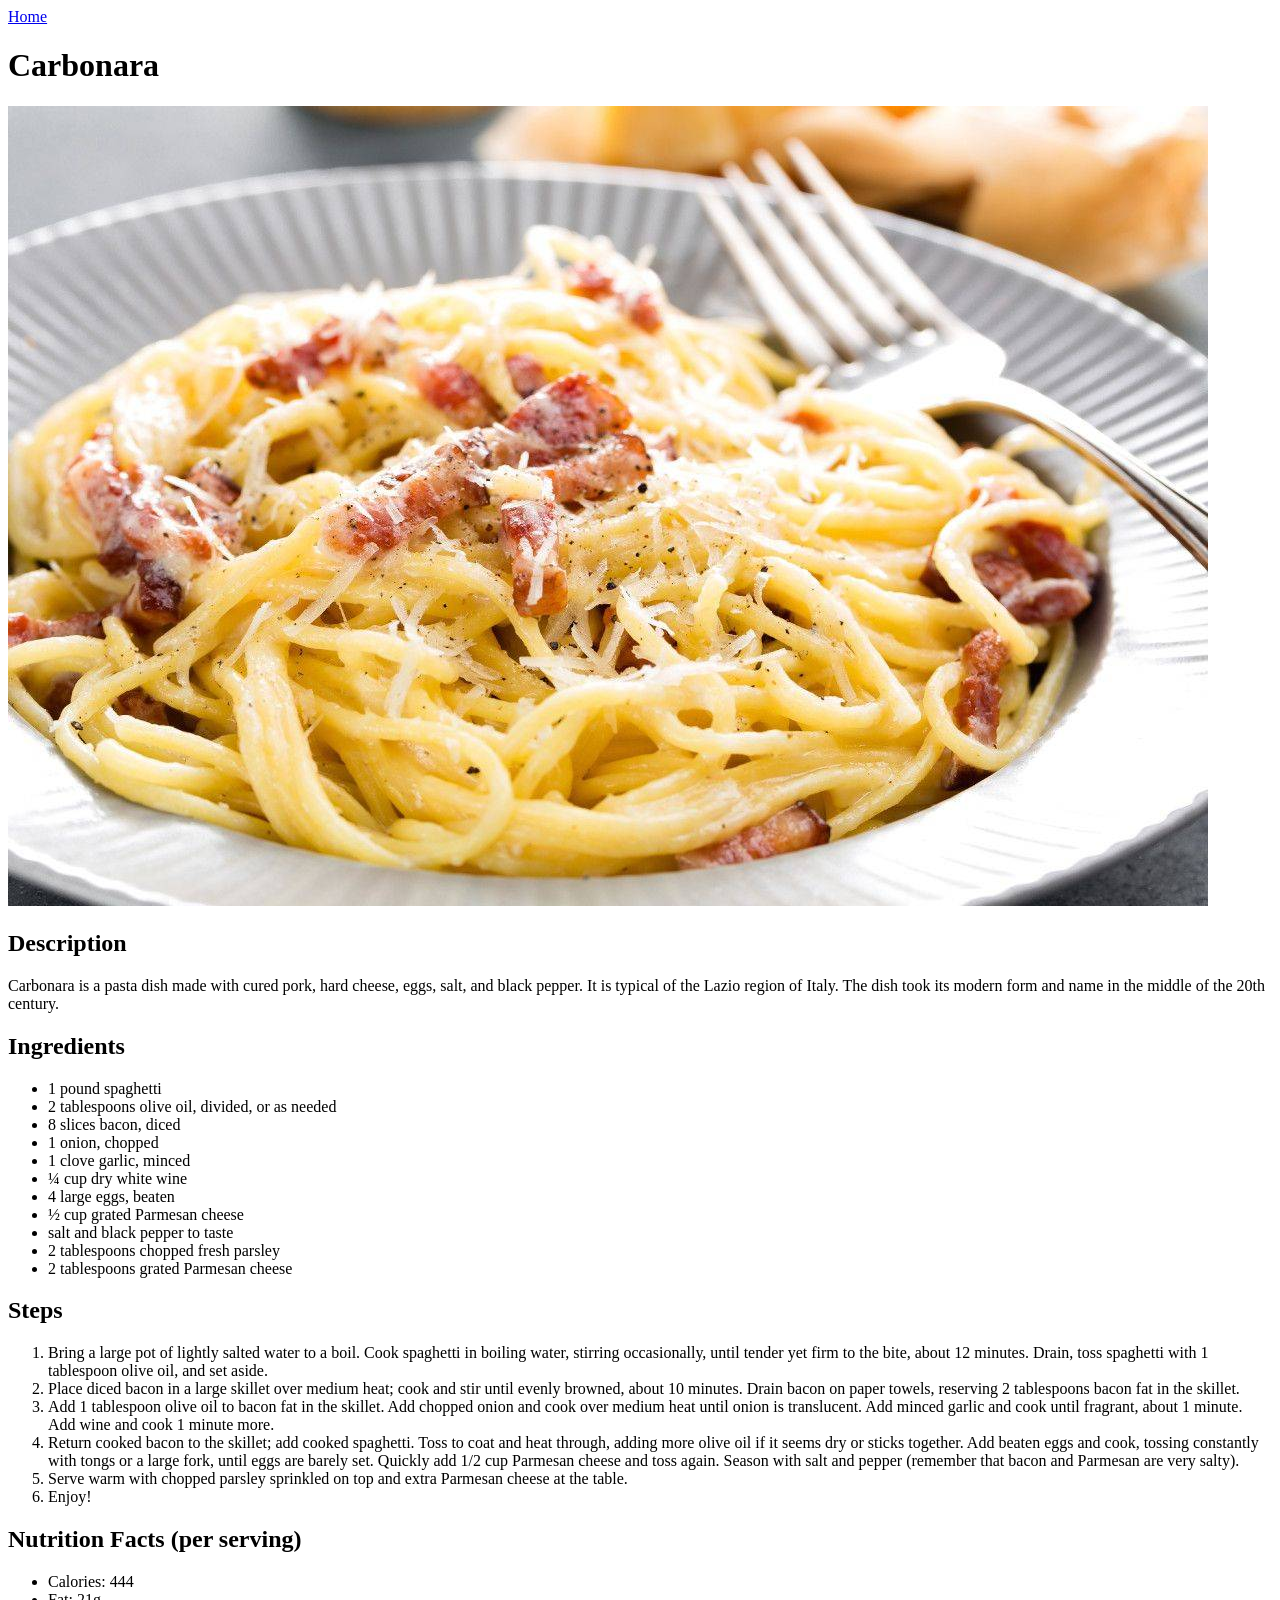
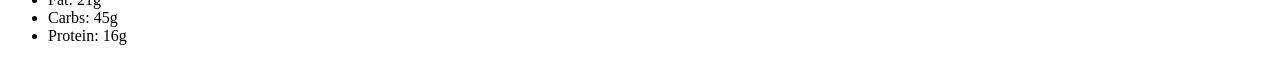
==== recipes/carbonara.html @ 5f9a7a62 "Add Carbonara Recipe Added the carbonara.jpg image and the carbonara.html file, and added all the re" ====
<!DOCTYPE html>
<html lang="en">
<head>
    <meta charset="UTF-8">
    <meta name="viewport" content="width=device-width, initial-scale=1.0">
    <title>Carbonara Recipe</title>
</head>
<body>
    <a href="../index.html">Home</a>
    <h1>Carbonara</h1>
    <img src="./images/Carbonara.jpg" alt="A delicious plate of Carbonara">
    <h2>Description</h2>
    <p>
        Carbonara is a pasta dish made with cured pork, hard cheese, eggs, salt, and black pepper.
        It is typical of the Lazio region of Italy. The dish took its modern form and name in the middle of the 20th century.
    </p>
    <h2>Ingredients</h2>
    <ul>
        <li>1 pound spaghetti</li>
        <li>2 tablespoons olive oil, divided, or as needed</li>
        <li>8 slices bacon, diced</li>
        <li>1 onion, chopped</li>
        <li>1 clove garlic, minced</li>
        <li>¼ cup dry white wine</li>
        <li>4 large eggs, beaten</li>
        <li>½ cup grated Parmesan cheese</li>
        <li>salt and black pepper to taste</li>
        <li>2 tablespoons chopped fresh parsley</li>
        <li>2 tablespoons grated Parmesan cheese</li>
    </ul>
    <h2>Steps</h2>
    <ol>
        <li>Bring a large pot of lightly salted water to a boil. Cook spaghetti in boiling water, stirring occasionally, until tender yet firm to the bite, about 12 minutes. Drain, toss spaghetti with 1 tablespoon olive oil, and set aside.</li>
        <li>Place diced bacon in a large skillet over medium heat; cook and stir until evenly browned, about 10 minutes. Drain bacon on paper towels, reserving 2 tablespoons bacon fat in the skillet.</li>
        <li>Add 1 tablespoon olive oil to bacon fat in the skillet. Add chopped onion and cook over medium heat until onion is translucent. Add minced garlic and cook until fragrant, about 1 minute. Add wine and cook 1 minute more.</li>
        <li>Return cooked bacon to the skillet; add cooked spaghetti. Toss to coat and heat through, adding more olive oil if it seems dry or sticks together. Add beaten eggs and cook, tossing constantly with tongs or a large fork, until eggs are barely set. Quickly add 1/2 cup Parmesan cheese and toss again. Season with salt and pepper (remember that bacon and Parmesan are very salty).</li>
        <li>Serve warm with chopped parsley sprinkled on top and extra Parmesan cheese at the table.</li>
        <li>Enjoy!</li>
    </ol>
    <h2>Nutrition Facts (per serving)</h2>
    <ul>
        <li>Calories: 444</li>
        <li>Fat: 21g</li>
        <li>Carbs: 45g</li>
        <li>Protein: 16g</li>
    </ul>
</body>
</html>
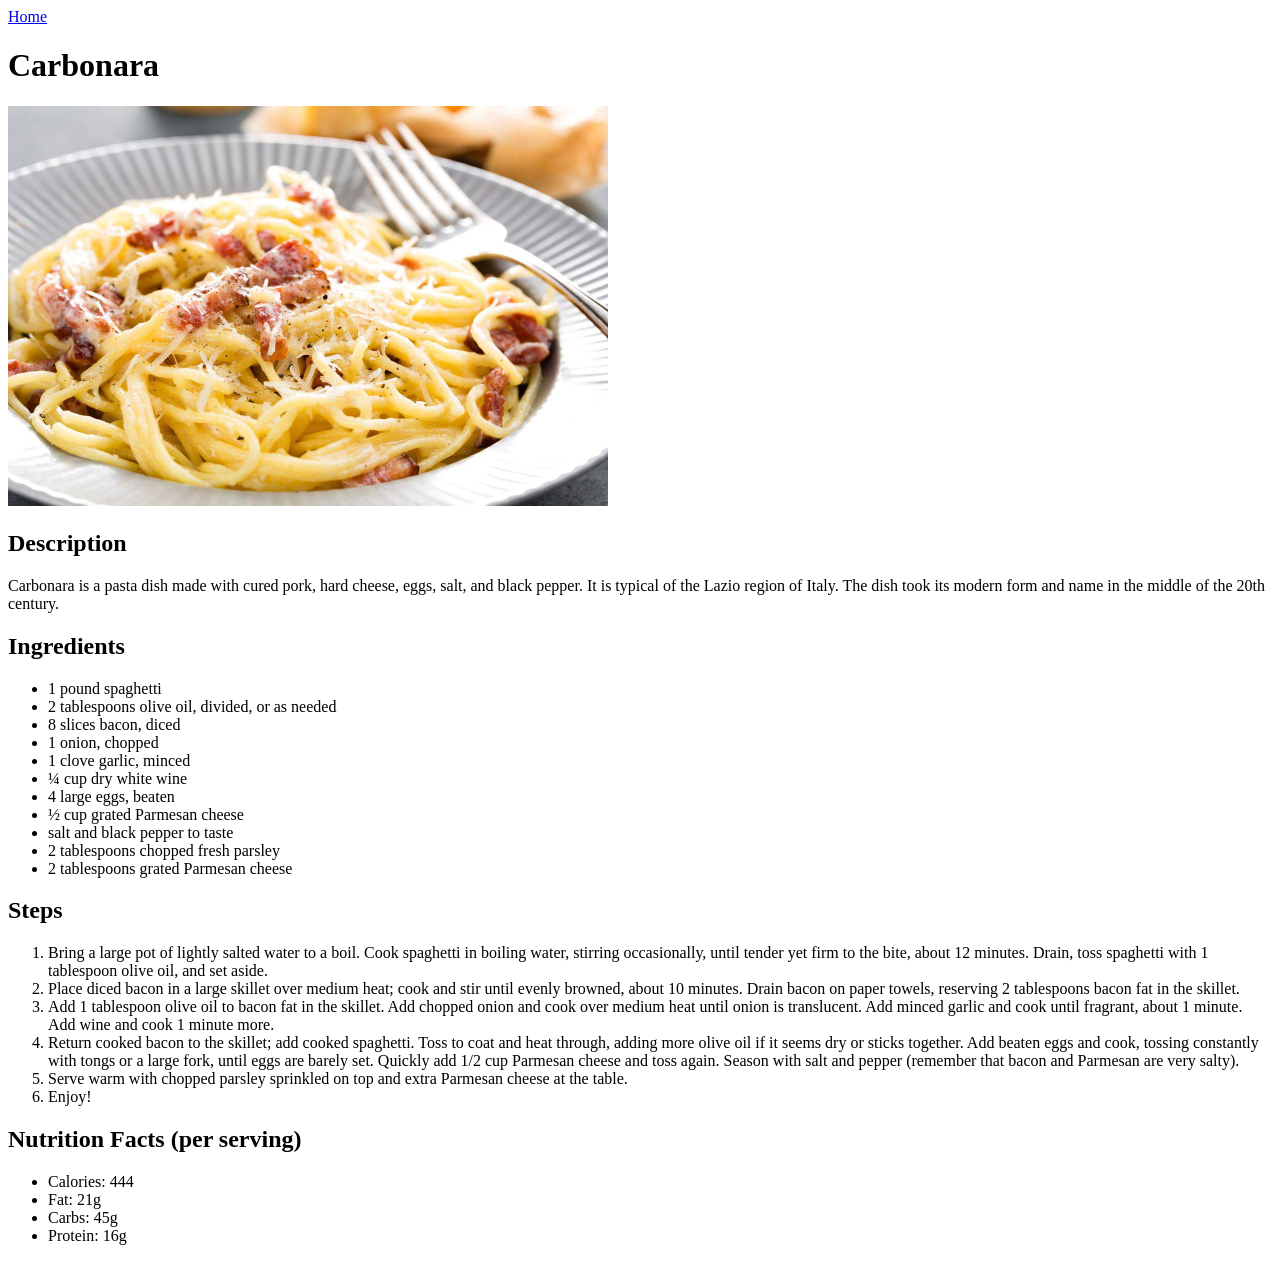
==== commit 74bc7d20: "Change size of all recipe images" ====
--- a/recipes/carbonara.html
+++ b/recipes/carbonara.html
@@ -8,7 +8,7 @@
 <body>
     <a href="../index.html">Home</a>
     <h1>Carbonara</h1>
-    <img src="./images/Carbonara.jpg" alt="A delicious plate of Carbonara">
+    <img src="./images/carbonara.jpg" alt="A delicious plate of Carbonara" width="600">
     <h2>Description</h2>
     <p>
         Carbonara is a pasta dish made with cured pork, hard cheese, eggs, salt, and black pepper.
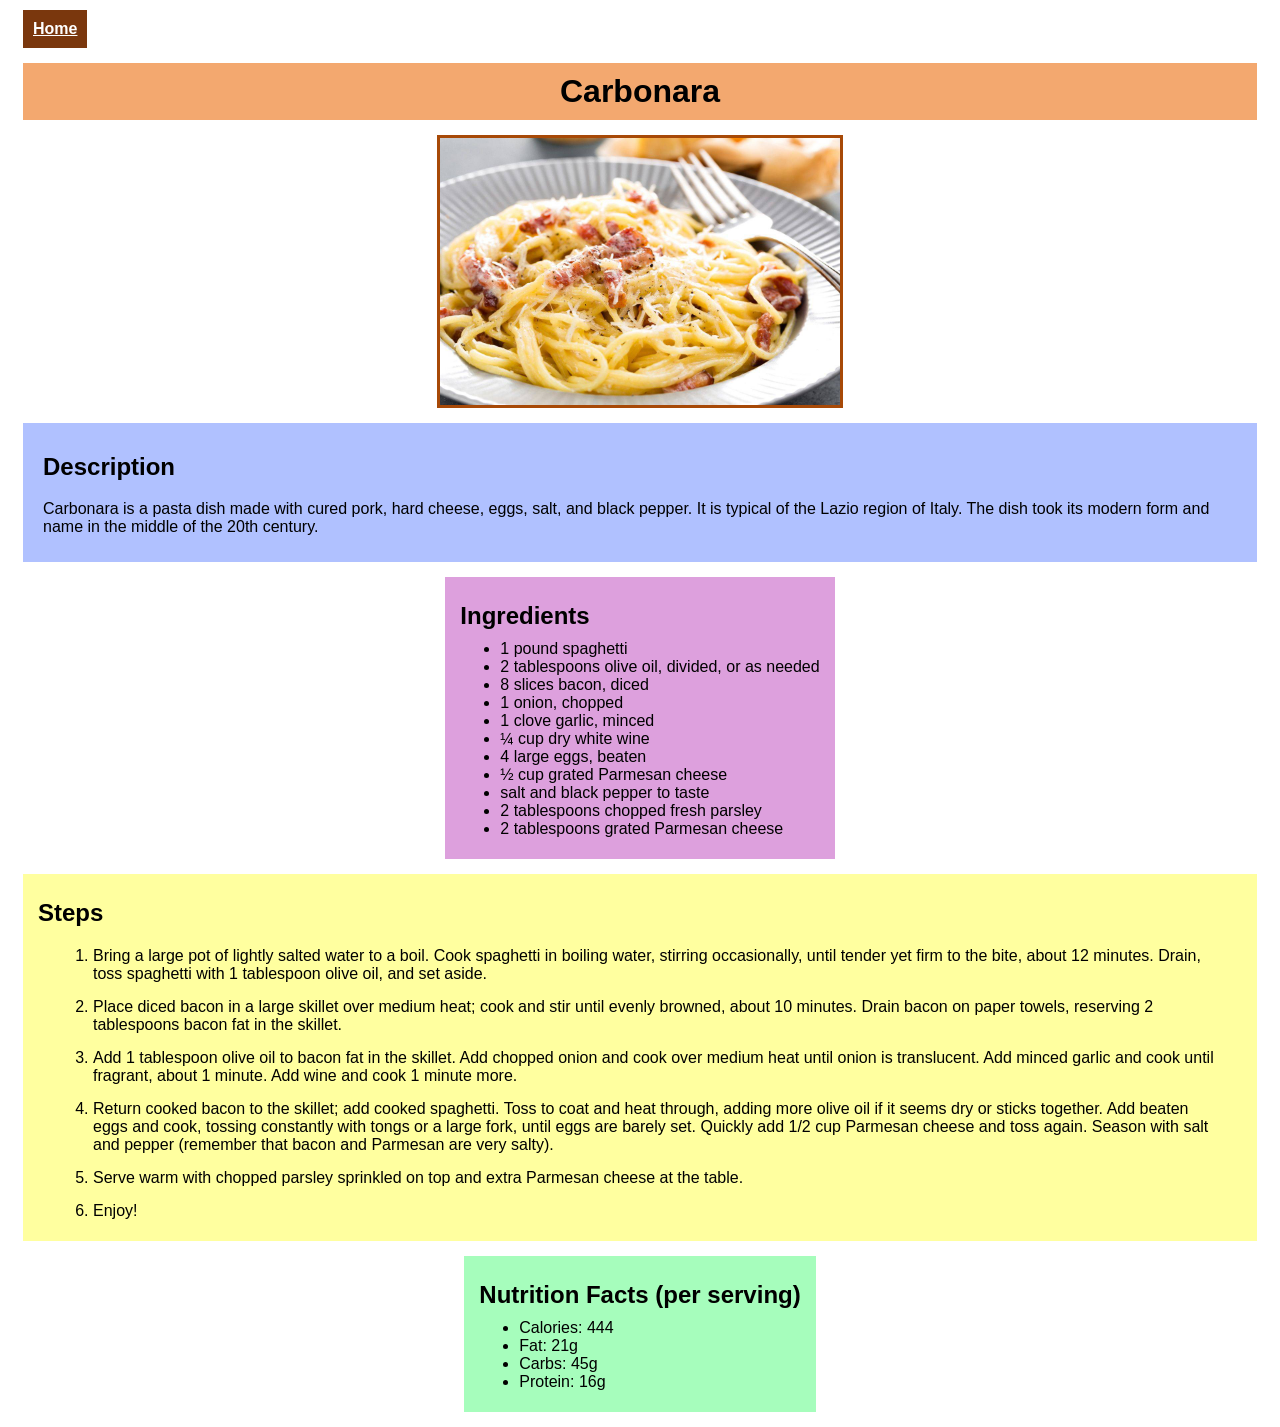
==== commit bc9bc03a: "Add css styling to all pages Created the style.css file and linked it to all .html files. Added clas" ====
--- a/recipes/carbonara.html
+++ b/recipes/carbonara.html
@@ -4,45 +4,61 @@
     <meta charset="UTF-8">
     <meta name="viewport" content="width=device-width, initial-scale=1.0">
     <title>Carbonara Recipe</title>
+    <link rel="stylesheet" href="../style.css">
 </head>
 <body>
-    <a href="../index.html">Home</a>
-    <h1>Carbonara</h1>
-    <img src="./images/carbonara.jpg" alt="A delicious plate of Carbonara" width="600">
-    <h2>Description</h2>
-    <p>
-        Carbonara is a pasta dish made with cured pork, hard cheese, eggs, salt, and black pepper.
-        It is typical of the Lazio region of Italy. The dish took its modern form and name in the middle of the 20th century.
-    </p>
-    <h2>Ingredients</h2>
-    <ul>
-        <li>1 pound spaghetti</li>
-        <li>2 tablespoons olive oil, divided, or as needed</li>
-        <li>8 slices bacon, diced</li>
-        <li>1 onion, chopped</li>
-        <li>1 clove garlic, minced</li>
-        <li>¼ cup dry white wine</li>
-        <li>4 large eggs, beaten</li>
-        <li>½ cup grated Parmesan cheese</li>
-        <li>salt and black pepper to taste</li>
-        <li>2 tablespoons chopped fresh parsley</li>
-        <li>2 tablespoons grated Parmesan cheese</li>
-    </ul>
-    <h2>Steps</h2>
-    <ol>
-        <li>Bring a large pot of lightly salted water to a boil. Cook spaghetti in boiling water, stirring occasionally, until tender yet firm to the bite, about 12 minutes. Drain, toss spaghetti with 1 tablespoon olive oil, and set aside.</li>
-        <li>Place diced bacon in a large skillet over medium heat; cook and stir until evenly browned, about 10 minutes. Drain bacon on paper towels, reserving 2 tablespoons bacon fat in the skillet.</li>
-        <li>Add 1 tablespoon olive oil to bacon fat in the skillet. Add chopped onion and cook over medium heat until onion is translucent. Add minced garlic and cook until fragrant, about 1 minute. Add wine and cook 1 minute more.</li>
-        <li>Return cooked bacon to the skillet; add cooked spaghetti. Toss to coat and heat through, adding more olive oil if it seems dry or sticks together. Add beaten eggs and cook, tossing constantly with tongs or a large fork, until eggs are barely set. Quickly add 1/2 cup Parmesan cheese and toss again. Season with salt and pepper (remember that bacon and Parmesan are very salty).</li>
-        <li>Serve warm with chopped parsley sprinkled on top and extra Parmesan cheese at the table.</li>
-        <li>Enjoy!</li>
-    </ol>
-    <h2>Nutrition Facts (per serving)</h2>
-    <ul>
-        <li>Calories: 444</li>
-        <li>Fat: 21g</li>
-        <li>Carbs: 45g</li>
-        <li>Protein: 16g</li>
-    </ul>
+    <div class="home">
+        <a href="../index.html">Home</a>
+    </div>
+
+    <h1 class="recipe-title">Carbonara</h1>
+    <img src="./images/carbonara.jpg" alt="A delicious plate of Carbonara">
+
+    <div class="description">
+        <h2>Description</h2>
+        <p>
+            Carbonara is a pasta dish made with cured pork, hard cheese, eggs, salt, and black pepper.
+            It is typical of the Lazio region of Italy. The dish took its modern form and name in the middle of the 20th century.
+        </p>
+    </div>
+
+    <div class="ingredients">
+        <h2>Ingredients</h2>
+        <ul>
+            <li>1 pound spaghetti</li>
+            <li>2 tablespoons olive oil, divided, or as needed</li>
+            <li>8 slices bacon, diced</li>
+            <li>1 onion, chopped</li>
+            <li>1 clove garlic, minced</li>
+            <li>¼ cup dry white wine</li>
+            <li>4 large eggs, beaten</li>
+            <li>½ cup grated Parmesan cheese</li>
+            <li>salt and black pepper to taste</li>
+            <li>2 tablespoons chopped fresh parsley</li>
+            <li>2 tablespoons grated Parmesan cheese</li>
+        </ul>
+    </div>
+
+    <div class="steps">
+        <h2>Steps</h2>
+        <ol>
+            <li>Bring a large pot of lightly salted water to a boil. Cook spaghetti in boiling water, stirring occasionally, until tender yet firm to the bite, about 12 minutes. Drain, toss spaghetti with 1 tablespoon olive oil, and set aside.</li>
+            <li>Place diced bacon in a large skillet over medium heat; cook and stir until evenly browned, about 10 minutes. Drain bacon on paper towels, reserving 2 tablespoons bacon fat in the skillet.</li>
+            <li>Add 1 tablespoon olive oil to bacon fat in the skillet. Add chopped onion and cook over medium heat until onion is translucent. Add minced garlic and cook until fragrant, about 1 minute. Add wine and cook 1 minute more.</li>
+            <li>Return cooked bacon to the skillet; add cooked spaghetti. Toss to coat and heat through, adding more olive oil if it seems dry or sticks together. Add beaten eggs and cook, tossing constantly with tongs or a large fork, until eggs are barely set. Quickly add 1/2 cup Parmesan cheese and toss again. Season with salt and pepper (remember that bacon and Parmesan are very salty).</li>
+            <li>Serve warm with chopped parsley sprinkled on top and extra Parmesan cheese at the table.</li>
+            <li>Enjoy!</li>
+        </ol>
+    </div>
+
+    <div class="nutrition">
+        <h2>Nutrition Facts (per serving)</h2>
+        <ul>
+            <li>Calories: 444</li>
+            <li>Fat: 21g</li>
+            <li>Carbs: 45g</li>
+            <li>Protein: 16g</li>
+        </ul>
+    </div>
 </body>
 </html>
--- a/style.css
+++ b/style.css
@@ -0,0 +1,91 @@
+body {
+    font-family:'Century Gothic', 'Arial Narrow', Arial, sans-serif;
+    box-sizing: border-box;
+}
+
+img {
+    display: block;
+    max-width: 400px;
+    border: 3px solid rgb(167, 73, 7);
+    margin: 15px auto;
+}
+
+/* index.hmtl */
+
+.main-title {
+    text-align: center;
+    width: fit-content;
+    background-color: rgb(227, 154, 90);
+    padding: 10px 50px;
+}
+
+.list li {
+
+    padding: 10px;
+}
+
+.list li a {
+    color: rgb(122, 55, 13);
+}
+
+
+/* Recipe Screens */
+
+.home {
+    background-color: rgb(122, 55, 13);
+    width: fit-content;
+    margin: 10px 15px;
+    padding: 10px;
+}
+
+.home a {
+    color: white;
+    font-weight: bold;
+}
+
+.recipe-title,
+.description,
+.ingredients,
+.steps,
+.nutrition {
+    padding: 5px 15px;
+}
+
+.recipe-title {
+    text-align: center;
+    background-color: rgb(243, 168, 111);
+    margin: 15px;
+    padding: 10px;
+}
+
+.description {
+    background-color: rgb(176, 193, 255);
+    margin: 15px;
+    padding: 10px 20px;
+}
+
+.ingredients {
+    background-color: plum;
+    width: fit-content;
+    margin: 15px auto;
+}
+
+.steps {
+    background-color: rgb(255, 255, 159);
+    margin: 15px;
+}
+
+.steps ol li {
+    margin: 15px 15px;
+}
+
+.nutrition {
+    background-color: rgb(166, 253, 188);
+    width: fit-content;
+    margin: 15px auto;
+}
+
+.ingredients ul,
+.nutrition ul {
+    margin-top: -10px;
+}
